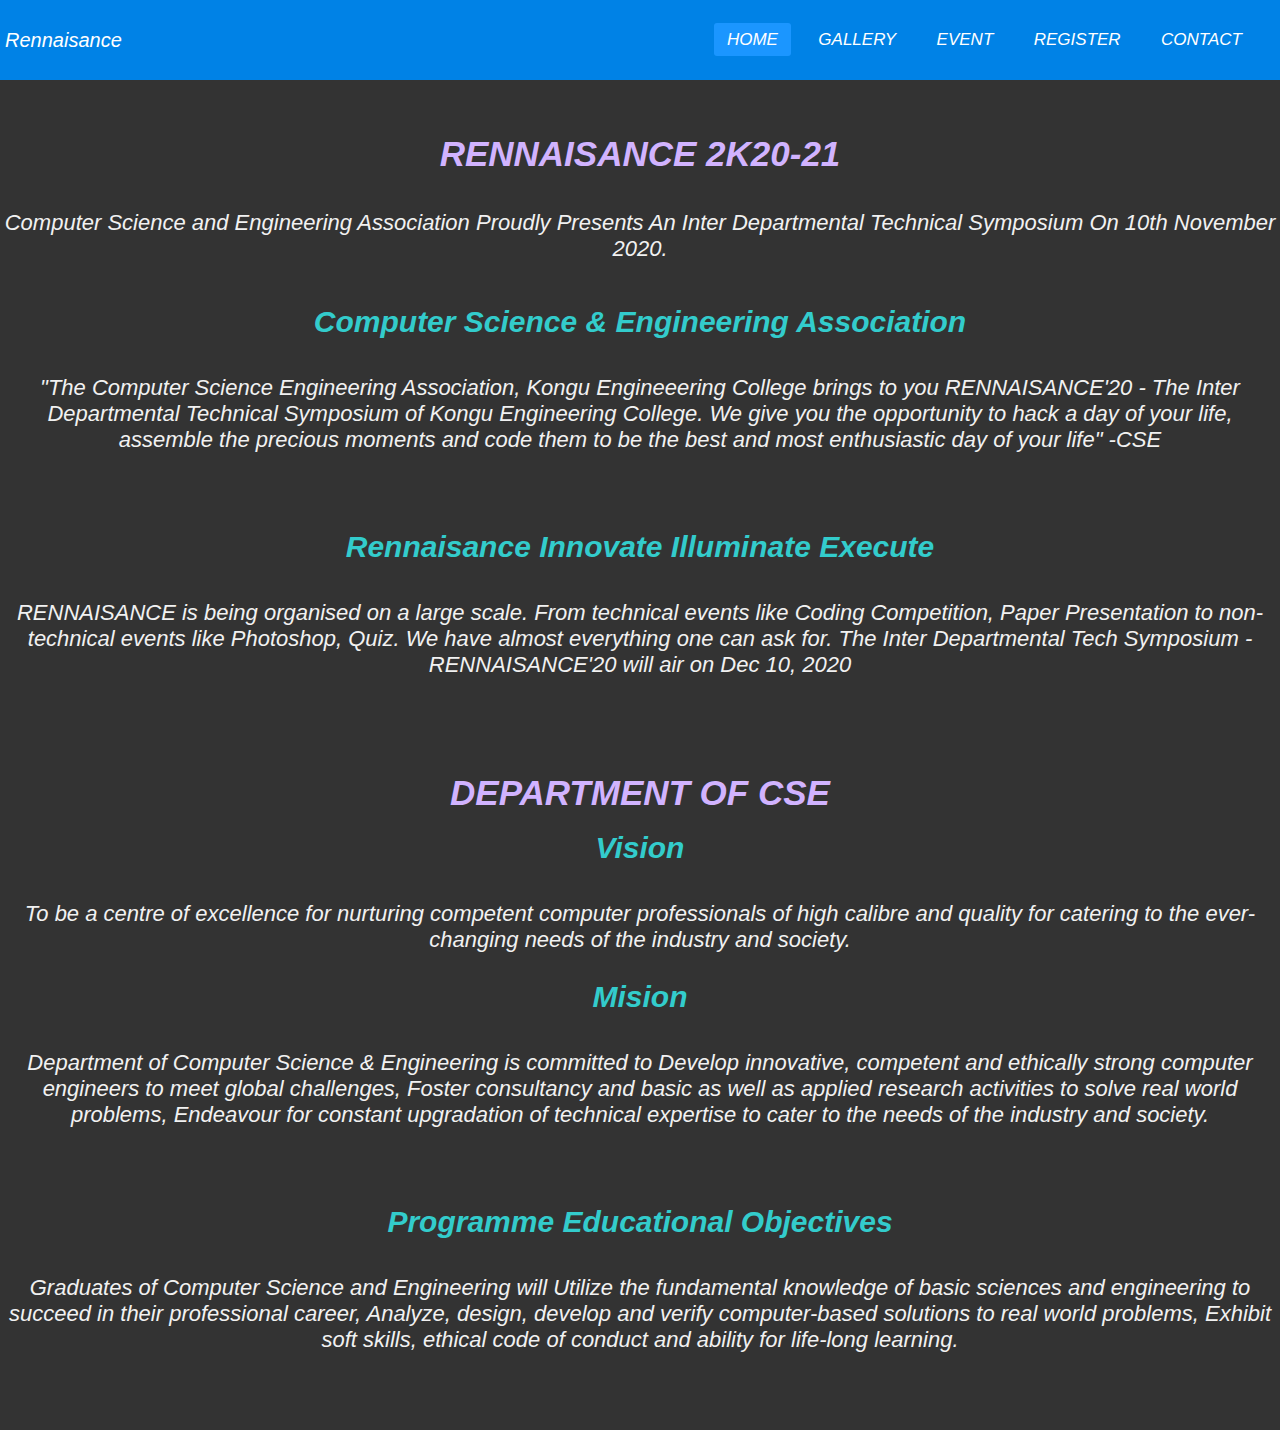
==== index.html @ 4bf6ba62 "Add files via upload" ====
<!DOCTYPE html>
<html>
<head>
  <meta charset="utf-8">
  <title>Rennaisance 2K20</title>
  <link rel="shortcut icon" type="image/png" href="kongu_logo.gif">
<meta name="viewport" content="width=device-width, initial-scale=1.0">
<link rel="stylesheet" href="restyle.css">
<link rel="stylesheet" type="text/css" href="https://stackpath.bootstrapcdn.com/font-awesome/4.7.0/css/font-awesome.min.css">

  <link rel="stylesheet" href="https://cdnjs.cloudflare.com/ajax/libs/font-awesome/4.7.0/css/font-awesome.min.css">
</head>
<body>
  <nav>
    <input type="checkbox" id="check">
    <label for="check" class="checkbtn">
      <i class="fa fa-bars"></i>
    </label>
    <a class="logo" href="renaissance.html" href="#logo">Rennaisance</a>
  <ul>
      <!-- <li><a  href="renaissance.html">Rennaisance'20 </a></li> -->
    <li><a class="active" href="#">Home </a></li>
     <li><a href="gallery.html">Gallery </a></li>
      <li><a href="event.html">Event </a></li>
       <li><a href="register.html">Register </a></li>
        <li><a href="contact.html">Contact</a></li>

  </ul>
  </nav>
  <section>
    <br>
    <br>
    <br><h1 style="text-align: center;font-family: 'Raleway',sans-serif;font-size: 35px;font-weight: bold; color:#d1b3ff "> RENNAISANCE 2K20-21</h1>
   <br>
   <br>
   <p style="text-align: center;font-size: 22px;"> Computer Science and Engineering Association Proudly Presents An Inter Departmental Technical Symposium On
   10th November 2020.</p>
  </section>
  <section>
   
    <h2 style="text-align: center; color: #33cccc ; font-weight: bolder;font-size: 30px;"> Computer Science & Engineering Association </h3>
      <br>
      <br>
    <p style="text-align: center; font-size: 22px ;margin: 0 0 10px;">

"The Computer Science Engineering Association, Kongu Engineeering College brings to you RENNAISANCE'20 - The Inter Departmental Technical Symposium of Kongu Engineering College. We give you the opportunity to hack a day of your life, assemble the precious moments and code them to be the best and most enthusiastic day of your life"
-CSE</p></section>
<section>
   <h2 style="text-align: center; color: #33cccc ; font-weight: bolder;font-size: 30px;"> Rennaisance
Innovate Illuminate Execute </h3>
      <br>
      <br>
  <p style="text-align: center; font-size: 22px ;margin: 0 0 10px;">
     RENNAISANCE is being organised on a large scale. From technical events like Coding Competition, Paper Presentation to non-technical events like Photoshop, Quiz. We have almost everything one can ask for.
The Inter Departmental Tech Symposium - RENNAISANCE'20 will air on Dec 10, 2020</p>
</section>
<section>
  <br><h1 style="text-align: center;font-family: 'Raleway',sans-serif;font-size: 35px;font-weight: bold; color:#d1b3ff "> DEPARTMENT OF CSE</h1>
   <br>
      <h2 style="text-align: center; color: #33cccc ; font-weight: bolder;font-size: 30px;">Vision</h3>
        <br>
      <br>
    <p style="text-align: center; font-size: 22px ;margin: 0 0 10px;">
    To be a centre of excellence for nurturing competent computer professionals of high calibre and quality for catering to the ever-changing needs of the industry and society.</p>
 </section>
<section> 
    <h2 style="text-align: center; color: #33cccc ; font-weight: bolder;font-size: 30px;">Mision</h3>
        <br>
      <br>
     <p style="text-align: center; font-size: 22px ;margin: 0 0 10px;">
      Department of Computer Science & Engineering is committed to
           
               Develop innovative, competent and ethically strong computer engineers to meet global challenges,
             Foster consultancy and basic as well as applied research activities to solve real world problems,
             Endeavour for constant upgradation of technical expertise to cater to the needs of the industry and society.
         
    </p>
</section>
<section>
    <h2 style="text-align: center; color: #33cccc ; font-weight: bolder;font-size: 30px;">Programme Educational Objectives</h3>
        <br>
      <br>
       <p style="text-align: center; font-size: 22px ;margin: 0 0 10px;">

        Graduates of Computer Science and Engineering will
           
              Utilize the fundamental knowledge of basic sciences and engineering to succeed in their professional career,
              Analyze, design, develop and verify computer-based solutions to real world problems,
              Exhibit soft skills, ethical code of conduct and ability for life-long learning.
           
       </p>
</section>
  <!--<section> Footer Example</section>-->
  <!-- <footer class="footer">
    <div class="footer-left">
      <h3>Rennaisance<span>2k20</span></h3>
      <div class="footer-links">
        <a href="#" class="link1">Home</a>
        <a href="#">About</a>
        <a href="#">Contact</a>
        <a href="#">Event</a>
        <a href="#">Register</a>
      </div>
      <p class="footer-company">
        Rennaisance @ 2020
        <br>
        <br>
        Powered By Innovative Inventors
      </p>
    </div>

     <div class="footer-center" style="margin-left: 150px;">
      <div>
        <i class="fa fa-map-marker"></i>
        <p><span>Kongu Engineering College</span> Perundurai , India</p>
      </div>
       <div>
        <i class="fa fa-phone"></i>
        <p>+91 9677993475</p>
      </div>
      <div>
        <i class="fa fa-envelope"></i>
        <p><a href="mailto:rennaisance2k20@kongu.edu">rennaisance2k20@kongu.edu</a></p>
      </div>    
      </div>
     <div class="footer-right">
      <p class="footer-company-about">
        <span>About The Rennaisance
        </span>
        "The Computer Science Engineering Association, Kongu Engineeering College brings to you Rennaisance'20 - The Inter Departmental Technical Symposium of Kongu Engineering College.
        Rennaisance is being organised on a large scale. From technical events like Coding Competition, Paper Presentation to non-technical events like Photoshop, Quiz. We have almost everything one can ask for.
      </p>
      <div class="footer-social">
        <a href="#"><i class="fa fa-facebook"></i></a>
        <a href="#"><i class="fa fa-twitter"></i></a>
        <a href="#"><i class="fa fa-linkedin"></i></a>
        <a href="#"><i class="fa fa-github"></i></a>

    </div>
  </footer> -->
</body>
</html>
---- restyle.css ----
*{
    padding: 0;
    margin: 0;
    text-decoration: none;
    list-style: none;
    box-sizing: border-box;
    }
    body{
    font-family: montserrat;
    }
    nav{
    background: #0082e6;
    height: 80px;
    width: 100%;
    }
    label.logo{
    color: white;
    font-size: 35px;
    line-height: 80px;
    padding: 0 100px;
    font-weight: bold;
    }
    nav ul{
    float: right;
    margin-right: 20px;
    }
    nav ul li{
    display: inline-block;
    line-height: 80px;
    margin: 0 5px;
    }
    nav ul li a{
    color: white;
    font-size: 17px;
    padding: 7px 13px;
    border-radius: 3px;
    text-transform: uppercase;
    }
    a.active,a.hover{
    background: #1b96ff;
    transition: .5s;
    
    }
    .checkbtn{
    font-size: 30px;
    color: white;
    float: right;
    line-height: 80px;
    margin-right: 40px;
    cursor: pointer;
    display: none;
    }
    #check{
    display: none;
    }
    @media  (max-width: 952px) {
      label.logo{
      font-size: 30px;
      padding-left: 50px;
    
      }
      nav ul li a{
      font-size: 16px;}
      }
     @media  (max-width: 858px) {  
      .checkbtn{
      display: block;
      }
      ul{
      position: fixed;
      width: 100%;
      height: 100vh;
      background: #2c3e50;
      top: 80px;
      left: -100%;
      text-align: center;
      transition: all .5s;
      }
      nav ul li{
      display: block;
      margin: 50px 0;
      line-height: 30px;
      }
       nav ul li a{
        font-size: 20px;
       }
       a:hover,a.active{
    background: none;
    color: #0082e6;
    
    }
    #check:checked ~ ul{
      left: 0;
    }
    }
    /*section{
    
    background: url("IT_Park.JPG") no-repeat fixed center;
    background-size: cover;
    height: calc(100vh - 80px);
    }*/
    
    section{
    width: 100%;
    background: #333;
    display: inline-block;
    height: 25vh;
    text-align: center;
    padding: 0;
    
    font-size: normal;
    color: #f1f1f1;
    /*font-weight: 700;
    text-decoration: underline;
    font-family: 'Raleway',sans-serif;*/
    }
    
    .footer{
    background: #666;width: 100%;
    box-sizing: border-box;
    text-align: left;
    font-size: 16px;
    font-weight: 500;
    padding: 55px 50px;
    
    }
    .footer .footer-left,
    .footer .footer-center,
    .footer .footer-right{
    display: inline-block;
    vertical-align: top;
    }
    .footer h3{
    color: #fff;
    font-size: 36px;
    font-family: 'Raleway',sans-serif;
    font-weight: 400;
    margin: 0;
    }
    .footer h3 span{
    color: lightseagreen;
    }
    .footer .footer-links{
    color: #fff;
    margin: 20px 0 12px;
    padding: 0;
    }
    .footer .footer-links a{
    display: inline-block;
    line-height: 1.8;
    font-weight: 400;
    text-decoration: none;
    color: inherit;
    font-family: 'Raleway',sans-serif;
    margin-right: 8px;
    }
    .footer .footer-company{
    color: #222;
    font-size: 14px;
    font-weight: normal;
    margin: 0;
    font-family: 'Raleway',sans-serif;
    }
    .footer .footer-center{
    width: 35%;
    }
    .footer .footer-center i{
    width: 36px;
    height: 36px;
    border-radius: 50%;
    text-align: center;
    line-height: 36px;
    margin: 10px 15px;
    vertical-align: middle;background: #33383b;
    font-size: 22px;
    }
    .footer .footer-center i.fa-envelope{
    font-size: 18px;
    line-height: 34px;
    
    }
    .footer .footer-center p{
    display: inline-block;
    color: #fff;
    font-weight: normal;
    vertical-align: middle;
    margin: 0;
        font-family: 'Raleway',sans-serif;
    }
    .footer .footer-center p a{
    color: lightseagreen;
    text-decoration: none;
    }
    .footer .footer-center p span{
    display: block;
    font-weight: normal;font-size: 14px;
    line-height: 2;
    }
    .footer .footer-links a:before{
    content: "|";
    font-weight: normal;
    font-size: 20px;
    color: #fff;
    display: inline-block;padding-right: 5px;
    left: 0;
    }
    .footer .footer-links .link1:before{
    content: none;
    }
    .footer .footer-right{
    width: 20%;
    }
    .footer .footer-company-about{
    line-height: 20px;
    color: #92999f;
    font-size: 14px;
    font-weight: normal;
    margin: 0;
    font-family: 'Raleway',sans-serif;
    }
    .footer .footer-company-about span{
    display: block;
    color: #fff;
    font-size: 16px;
    font-weight: normal;
    margin-bottom: 20px;
    font-family: 'Raleway',sans-serif;
    }
    .footer .footer-social{
    margin-top: 20px;
    }
    .footer .footer-social a{
    display: inline-block;
    width: 36px;
    height: 36px;
    background: #33383b;
    font-size: 20px;
    line-height: 36px;
    text-align: center;
    color: #fff;
    margin-right: 3px;
    margin-bottom: 5px;
    }
    @media (max-width: 880px)
    {
    .footer{
    font-size: 14px;
    font-family: 'Raleway',sans-serif;
    }
    .footer .footer-left,
    .footer .footer-center,
    .footer .footer-right{
    display: inline-block;
    width: 100%;
    margin-bottom: 40px;
    text-align: center;
    vertical-align: top;
    }
    .footer .footer-center{
    margin-left: 0;
    }
    }
    .even{
    margin:0;
    position: absolute;
    top:75%;
    left:50%;
    -ms-transform: translate(-50%,-50%);
    transform: translate(-50%,-50%);
    }
    .eve{
     
      background-color:red;
      border-radius: 50%;
      border:2px solid black;
      color:white;
      padding:50px 50px;
      transition-duration:0.5s ;
      font-size: medium;
      cursor: pointer;
      display: inline-block;
      text-align: center;
      width: 50%;
      box-shadow: 0 8px 16px 0 rgba(0, 0, 0, 0.5),0 6px 20px 0 rgba(0, 0, 0, 0.20);
    }
    .eve:hover{
      background-color: turquoise;
      color:black;
    }
    .state{
      background-image: url("pexels-lumn-399161.jpg");
      display: none; 
        position: fixed; 
        z-index: 1; 
        left: 0;
        top: 0;
        width: 100%; 
        height: 100%; 
        overflow: auto; 
        padding-top: 50px;
        background-attachment: fixed;
        background-repeat: no-repeat;
        background-size: cover;
    }
    .welcome{
    width: 100%;
    background: #333;
    display: inline-block;
    height: 50vh;
    text-align: center;
    padding: 50px;
    text-decoration: underline;
    font-size: 68px;
    color: #229c9c;
    font-weight: 700;
    font-family: 'Raleway',sans-serif;
    animation:text 2s 100;
    }
    @keyframes text{
      0%{
        color:#333;
        margin-bottom: -40px;
      }
      30%{
        letter-spacing: 8px;
        margin-bottom: -40px;
      }
      85%{
        letter-spacing: 5px;
        margin-bottom: -40px;
      }
    }    
    body {
        margin: 0;
        font-family: Arial, Helvetica, sans-serif;
        font-style: italic;
      }
      
      
      a.logo{
        float:left;
        display: inline-block;
    line-height: 80px;
    margin: 0 5px;
    font-size: 20px;
    color: white;
    }
      .content{
        text-align:justify;
        position: relative;
        width: 400px;
        left:35%;
        border: 3px solid #4d373b;
        font-weight:500;
        font-size:large;
        font-family: 'Segoe UI', Tahoma, Geneva, Verdana, sans-serif ;
        background-image: url(project_management-100536263-primary.idge.jpg);
        background-size: cover;
      }
      .register{
        text-align:center;
        position: relative;
        width: 400px;
        left:35%;
        border: 3px solid #4d373b;
        font-weight:500;
        font-size:large;
        font-family: 'Segoe UI', Tahoma, Geneva, Verdana, sans-serif ;
        background-color: tan;
        animation: example 2s infinite alternate;
      }
      @keyframes example{
          0%   {background-color: rgb(175, 177, 62);}
          25%  {background-color: rgb(98, 197, 204);}
          50%  {background-color: rgb(70, 204, 76);}
          100% {background-color: rgb(219, 117, 189);
      }
      }
      .csea{
        color:  #321640;
        text-align: center;
        font-size: 40px;
      
      }
       .register a:link {
          color:palegreen;
        }
       .register a:visited {
          color: green;
        }
        .register a:hover {
          color: rgb(255, 128, 105);
        }
        .register a:active {
          color: blue;
        }
      .cse{
        color:  1px solid black;
        font-size: 17px;
        text-align: left; 
        background-position:  left top;
        background-repeat: no-repeat, repeat;
        padding: 15px;
        background-attachment: fixed;
        background-size: cover;
        font-size: 20px;
        color:maroon ;
      }
       img{
        position: relative;
       margin-right: 5px;
        width:25%;
        height:35%;
        left:100px;
        max-width:100%;
      } 
      h3{
        font-family: inherit;
        color: red;
        font-size: 30px;
      }
      
      body{ 
        background-repeat: no-repeat;
        background-attachment: fixed;  
        background-size: cover;
       
      background-image: url("kelli-tungay-2LJ4rqK2qfU-unsplash.jpg");
      }
      .about body{
        background-image: url("pexels-lumn-399161.jpg");
      }
      /*.heroimage{
         position: absolute;
          top:100px;
          color: red;
          font-size: 60px;
          margin : 20px;
          background-color: chartreuse;
          position: relative;
      } */
      .csea body {
           padding:0;
          margin:100px;
          overflow:visible;
        height:100%;
       
      }
      canvas {
          padding:0;
          margin:0;
      }
      div.btnbg {
          position:fixed;
          left:0;
          top:0;
      }
      .back-image{
        background-image: url();
      }
     
      
       .container {
          max-width:400px;
          width:100%;
          margin:0 auto;
        position:relative;
      } 
      
      #contact input[type="text"], #contact input[type="email"], #contact input[type="tel"], #contact input[type="url"], #contact textarea, #contact button[type="submit"] { font:400 12px/16px "Open Sans", Helvetica, Arial, sans-serif; }
      
      
      #contact h3 {
          color: rgb(214, 72, 54);
          display: block;
          font-size: 30px;
          font-weight: 400;
      }
      
      #contact h4 {
          margin:5px 0 15px;
          display:block;
          font-size:13px;
      }
      
      fieldset {
          border: medium none !important;
          margin: 0 0 10px;
          min-width: 100%;
          padding: 0;
          width: 100%;
      }
      
      #contact input[type="text"], #contact input[type="email"], #contact input[type="tel"], #contact input[type="url"], #contact textarea {
          width:100%;
          border:1px solid #CCC;
          background:#FFF;
          margin:0 0 5px;
          padding:10px;
      }
      
      #contact input[type="text"]:hover, #contact input[type="email"]:hover, #contact input[type="tel"]:hover, #contact input[type="url"]:hover, #contact textarea:hover {
          -webkit-transition:border-color 0.3s ease-in-out;
          -moz-transition:border-color 0.3s ease-in-out;
          transition:border-color 0.3s ease-in-out;
          border:1px solid #AAA;
      }
      
      #contact textarea {
          height:100px;
          max-width:100%;
        resize:none;
      }
      
      #contact button[type="submit"] {
          cursor:pointer;
          width:100%;
          border:none;
          background:#0CF;
          color:#FFF;
          margin:0 0 5px;
          padding:10px;
          font-size:15px;
      }
      
      #contact button[type="submit"]:hover {
          background:#09C;
          -webkit-transition:background 0.3s ease-in-out;
          -moz-transition:background 0.3s ease-in-out;
          transition:background-color 0.3s ease-in-out;
      }
      
      #contact button[type="submit"]:active { box-shadow:inset 0 1px 3px rgba(0, 0, 0, 0.5); }
      
      #contact input:focus, #contact textarea:focus {
          outline:0;
          border:1px solid #999;
      }
     
      input[type=text], input[type=password] {
        width: 100%;
        padding: 15px;
        margin: 5px 0 22px 0;
        display: inline-block;
        border: none;
        background: #f1f1f1;
      }
      
      /* Add a background color when the inputs get focus */
      input[type=text]:focus, input[type=password]:focus {
        background-color: #ddd;
        outline: none;
      }
      
      /* Set a style for all buttons */
      button {
        background-color:#817f7f;
        color: black;
        padding: 14px 20px;
        margin: 8px 0;
        border: none;
        cursor: pointer;
        width: 100%;
        opacity: 0.9;
      }
      
      button:hover {
        opacity:0.5;
      }
      
      /* Extra styles for the cancel button */
      .cancelbtn {
        padding: 14px 20px;
        background-color: #f44336;
      }
      
      /* Float cancel and signup buttons and add an equal width */
      .cancelbtn, .signupbtn {
        float: left;
        width: 50%;
        background-color:midnightblue;
        border: black;
        border-spacing: 2px;
      }
      
      /* Add padding to container elements */
      .container {
        padding: 16px;
      }
      
      /* The Modal (background) */
      .modal {
        display: none; /* Hidden by default */
        position: fixed; /* Stay in place */
        z-index: 1; /* Sit on top */
        left: 0;
        top: 0;
        width: 100%; /* Full width */
        height: 100%; /* Full height */
        overflow: auto; /* Enable scroll if needed */
        background-color: #f0f2f7;
        padding-top: 50px;
      }
      
      /* Modal Content/Box */
      .modal-content {
        background-image:linear-gradient(to right, rgba(247, 246, 252, 0), rgb(128, 197, 243));
         margin: 5% auto 15% auto; /* 5% from the top, 15% from the bottom and centered */
        border: 1px solid white; 
        width: 80%; /* Could be more or less, depending on screen size */
      }
      
      /* Style the horizontal ruler */
      hr {
        border: 1px solid #f1f1f1;
        margin-bottom: 25px;
      }
       
      /* The Close Button (x) */
      .close {
        position: absolute;
        right: 35px;
        top: 15px;
        font-size: 40px;
        font-weight: bold;
        color: #aa2a2a;
      }
      
      .close:hover,
      .close:focus {
        color: #f44336;
        cursor: pointer;
      }
      
      /* Clear floats */
      .clearfix::after {
        content: "";
        clear: both;
        display: table;
      }
      
      /* Change styles for cancel button and signup button on extra small screens */
      @media screen and (max-width: 300px) {
        .cancelbtn, .signupbtn {
           width: 100%;
        }
      }
      input[type=text], input[type=password] {
        width: 100%;
        padding: 12px 20px;
        margin: 8px 0;
        display: inline-block;
        border: 1px solid #ccc;
        box-sizing: border-box;
      }
      /* Center the image and position the close button */
      .imgcontainer {
        text-align: center;
        margin: 24px 0 12px 0;
        position: relative;
      }
      
      img.avatar {
        width: 20%;
        border-radius: 25%;
      }
      
      .container {
        padding: 16px;
      }
      
      span.psw {
        float: right;
        padding-top: 16px;
      }
      
      /* The Close Button (x) */
      .close {
        position: absolute;
        right: 25px;
        top: 0;
        color: #000;
        font-size: 35px;
        font-weight: bold;
      }
      
      .close:hover,
      .close:focus {
        color: red;
        cursor: pointer;
      }
      
      /* Add Zoom Animation */
      .animate {
        -webkit-animation: animatezoom 0.6s;
        animation: animatezoom 0.6s
      }
      
      @-webkit-keyframes animatezoom {
        from {-webkit-transform: scale(0)} 
        to {-webkit-transform: scale(1)}
      }
        
      @keyframes animatezoom {
        from {transform: scale(0)} 
        to {transform: scale(1)}
      }
      
      /* Change styles for span and cancel button on extra small screens */
      @media screen and (max-width: 300px) {
        span.psw {
           display: block;
           float: none;
        }
        .cancelbtn {
           width: 100%;
        }
      }
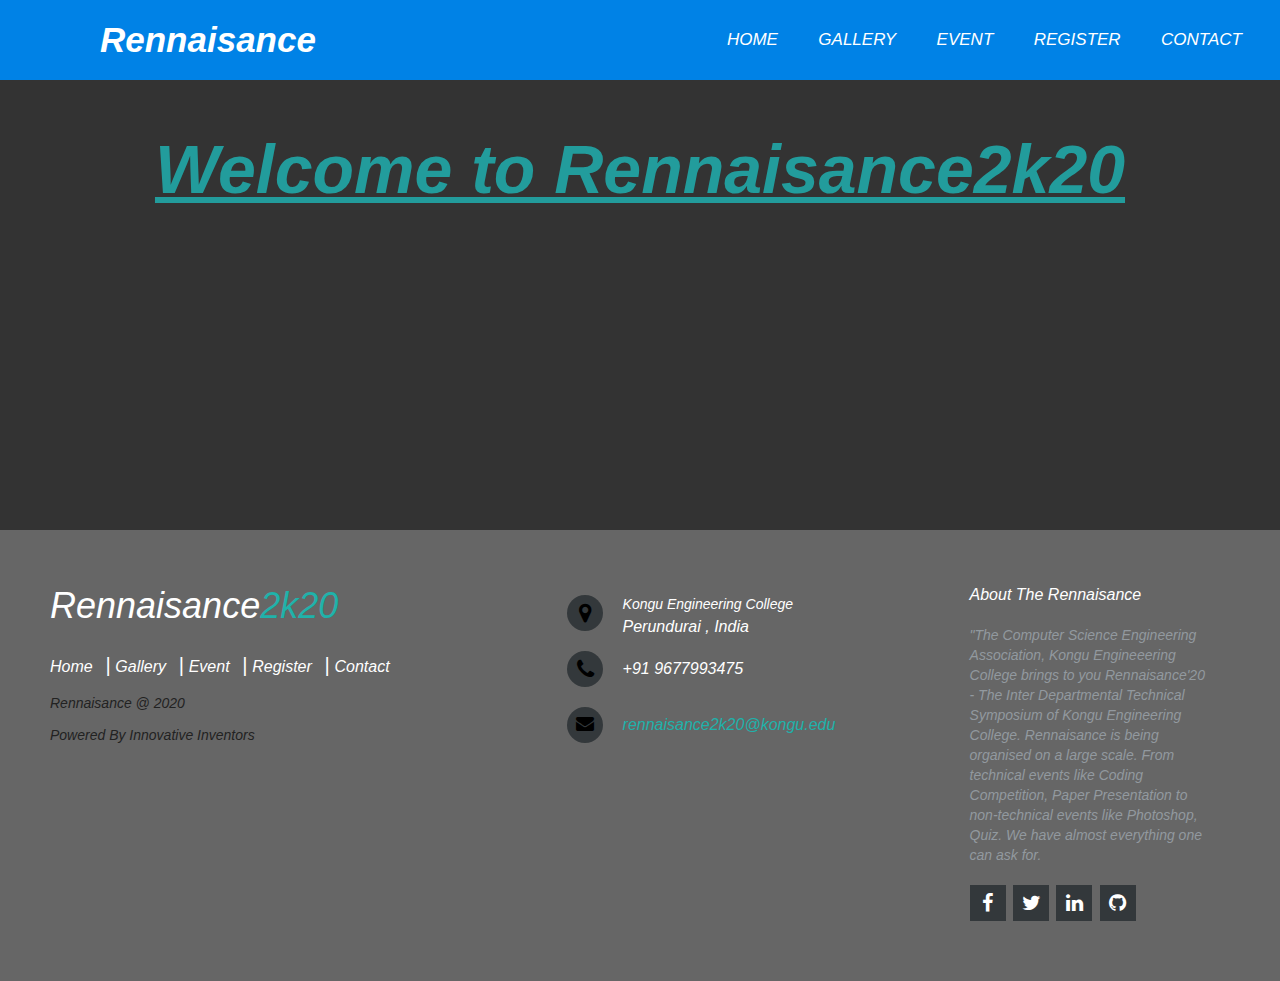
==== commit 2e57d960: "Rename renaissance.html to index.html" ====
--- a/index.html
+++ b/index.html
@@ -1,25 +1,24 @@
 <!DOCTYPE html>
 <html>
-<head>
-  <meta charset="utf-8">
-  <title>Rennaisance 2K20</title>
-  <link rel="shortcut icon" type="image/png" href="kongu_logo.gif">
-<meta name="viewport" content="width=device-width, initial-scale=1.0">
-<link rel="stylesheet" href="restyle.css">
-<link rel="stylesheet" type="text/css" href="https://stackpath.bootstrapcdn.com/font-awesome/4.7.0/css/font-awesome.min.css">
-
-  <link rel="stylesheet" href="https://cdnjs.cloudflare.com/ajax/libs/font-awesome/4.7.0/css/font-awesome.min.css">
-</head>
+  <head>
+    <meta charset="utf-8">
+    <title>Rennaisance 2K20</title>
+    <link rel="shortcut icon" type="image/png" href="kongu_logo.gif">
+  <meta name="viewport" content="width=device-width, initial-scale=1.0">
+  <link rel="stylesheet" href="restyle.css">
+  <link rel="stylesheet" type="text/css" href="https://stackpath.bootstrapcdn.com/font-awesome/4.7.0/css/font-awesome.min.css">
+  
+    <link rel="stylesheet" href="https://cdnjs.cloudflare.com/ajax/libs/font-awesome/4.7.0/css/font-awesome.min.css">
+  </head>
 <body>
   <nav>
     <input type="checkbox" id="check">
     <label for="check" class="checkbtn">
-      <i class="fa fa-bars"></i>
+      <i class="fas fa-bars"></i>
     </label>
-    <a class="logo" href="renaissance.html" href="#logo">Rennaisance</a>
+  <label class="logo">Rennaisance </label>
   <ul>
-      <!-- <li><a  href="renaissance.html">Rennaisance'20 </a></li> -->
-    <li><a class="active" href="#">Home </a></li>
+    <li><a  href="index1.html">Home </a></li>
      <li><a href="gallery.html">Gallery </a></li>
       <li><a href="event.html">Event </a></li>
        <li><a href="register.html">Register </a></li>
@@ -27,79 +26,18 @@
 
   </ul>
   </nav>
-  <section>
-    <br>
-    <br>
-    <br><h1 style="text-align: center;font-family: 'Raleway',sans-serif;font-size: 35px;font-weight: bold; color:#d1b3ff "> RENNAISANCE 2K20-21</h1>
-   <br>
-   <br>
-   <p style="text-align: center;font-size: 22px;"> Computer Science and Engineering Association Proudly Presents An Inter Departmental Technical Symposium On
-   10th November 2020.</p>
-  </section>
-  <section>
-   
-    <h2 style="text-align: center; color: #33cccc ; font-weight: bolder;font-size: 30px;"> Computer Science & Engineering Association </h3>
-      <br>
-      <br>
-    <p style="text-align: center; font-size: 22px ;margin: 0 0 10px;">
-
-"The Computer Science Engineering Association, Kongu Engineeering College brings to you RENNAISANCE'20 - The Inter Departmental Technical Symposium of Kongu Engineering College. We give you the opportunity to hack a day of your life, assemble the precious moments and code them to be the best and most enthusiastic day of your life"
--CSE</p></section>
-<section>
-   <h2 style="text-align: center; color: #33cccc ; font-weight: bolder;font-size: 30px;"> Rennaisance
-Innovate Illuminate Execute </h3>
-      <br>
-      <br>
-  <p style="text-align: center; font-size: 22px ;margin: 0 0 10px;">
-     RENNAISANCE is being organised on a large scale. From technical events like Coding Competition, Paper Presentation to non-technical events like Photoshop, Quiz. We have almost everything one can ask for.
-The Inter Departmental Tech Symposium - RENNAISANCE'20 will air on Dec 10, 2020</p>
-</section>
-<section>
-  <br><h1 style="text-align: center;font-family: 'Raleway',sans-serif;font-size: 35px;font-weight: bold; color:#d1b3ff "> DEPARTMENT OF CSE</h1>
-   <br>
-      <h2 style="text-align: center; color: #33cccc ; font-weight: bolder;font-size: 30px;">Vision</h3>
-        <br>
-      <br>
-    <p style="text-align: center; font-size: 22px ;margin: 0 0 10px;">
-    To be a centre of excellence for nurturing competent computer professionals of high calibre and quality for catering to the ever-changing needs of the industry and society.</p>
- </section>
-<section> 
-    <h2 style="text-align: center; color: #33cccc ; font-weight: bolder;font-size: 30px;">Mision</h3>
-        <br>
-      <br>
-     <p style="text-align: center; font-size: 22px ;margin: 0 0 10px;">
-      Department of Computer Science & Engineering is committed to
-           
-               Develop innovative, competent and ethically strong computer engineers to meet global challenges,
-             Foster consultancy and basic as well as applied research activities to solve real world problems,
-             Endeavour for constant upgradation of technical expertise to cater to the needs of the industry and society.
-         
-    </p>
-</section>
-<section>
-    <h2 style="text-align: center; color: #33cccc ; font-weight: bolder;font-size: 30px;">Programme Educational Objectives</h3>
-        <br>
-      <br>
-       <p style="text-align: center; font-size: 22px ;margin: 0 0 10px;">
-
-        Graduates of Computer Science and Engineering will
-           
-              Utilize the fundamental knowledge of basic sciences and engineering to succeed in their professional career,
-              Analyze, design, develop and verify computer-based solutions to real world problems,
-              Exhibit soft skills, ethical code of conduct and ability for life-long learning.
-           
-       </p>
-</section>
+     <p class="welcome">Welcome to Rennaisance2k20</p> 
+  
   <!--<section> Footer Example</section>-->
-  <!-- <footer class="footer">
+  <footer class="footer">
     <div class="footer-left">
       <h3>Rennaisance<span>2k20</span></h3>
       <div class="footer-links">
-        <a href="#" class="link1">Home</a>
-        <a href="#">About</a>
-        <a href="#">Contact</a>
-        <a href="#">Event</a>
-        <a href="#">Register</a>
+        <a href="index1.html" class="link1">Home</a>
+        <a href="gallery.html">Gallery</a>
+        <a href="event.html">Event</a>
+        <a href="register.html">Register</a>
+        <a href="contact.html">Contact</a>
       </div>
       <p class="footer-company">
         Rennaisance @ 2020
@@ -135,8 +73,8 @@
         <a href="#"><i class="fa fa-twitter"></i></a>
         <a href="#"><i class="fa fa-linkedin"></i></a>
         <a href="#"><i class="fa fa-github"></i></a>
-
     </div>
-  </footer> -->
+    </div>
+  </footer>
 </body>
-</html>+</html>
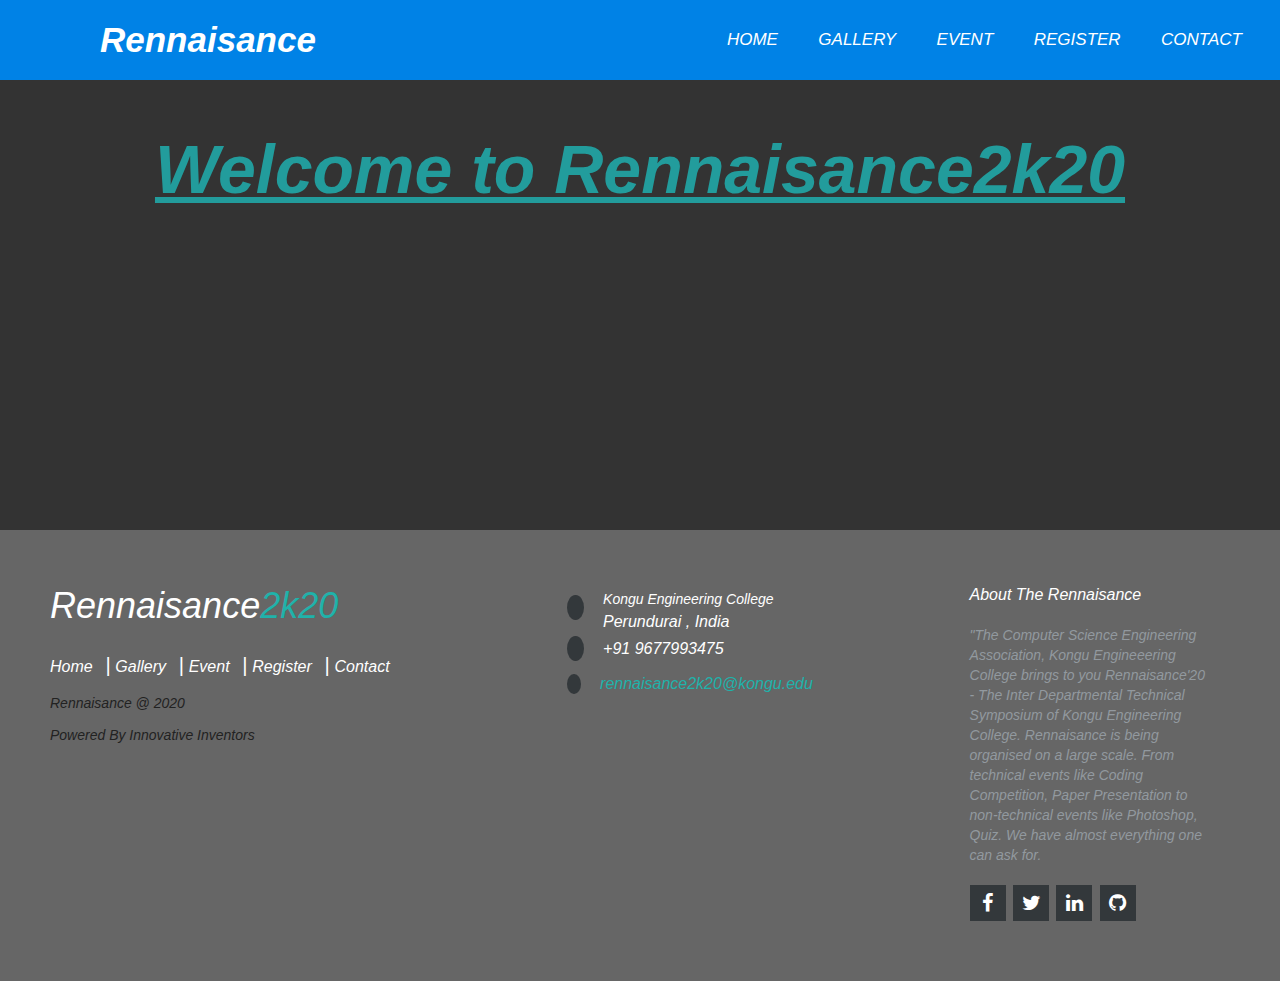
==== commit 94464956: "Update index.html" ====
--- a/index.html
+++ b/index.html
@@ -49,15 +49,15 @@
 
      <div class="footer-center" style="margin-left: 150px;">
       <div>
-        <i class="fa fa-map-marker"></i>
+        <i class="fas fa-map-marker"></i>
         <p><span>Kongu Engineering College</span> Perundurai , India</p>
       </div>
        <div>
-        <i class="fa fa-phone"></i>
+        <i class="fas fa-phone"></i>
         <p>+91 9677993475</p>
       </div>
       <div>
-        <i class="fa fa-envelope"></i>
+        <i class="fas fa-envelope"></i>
         <p><a href="mailto:rennaisance2k20@kongu.edu">rennaisance2k20@kongu.edu</a></p>
       </div>    
       </div>
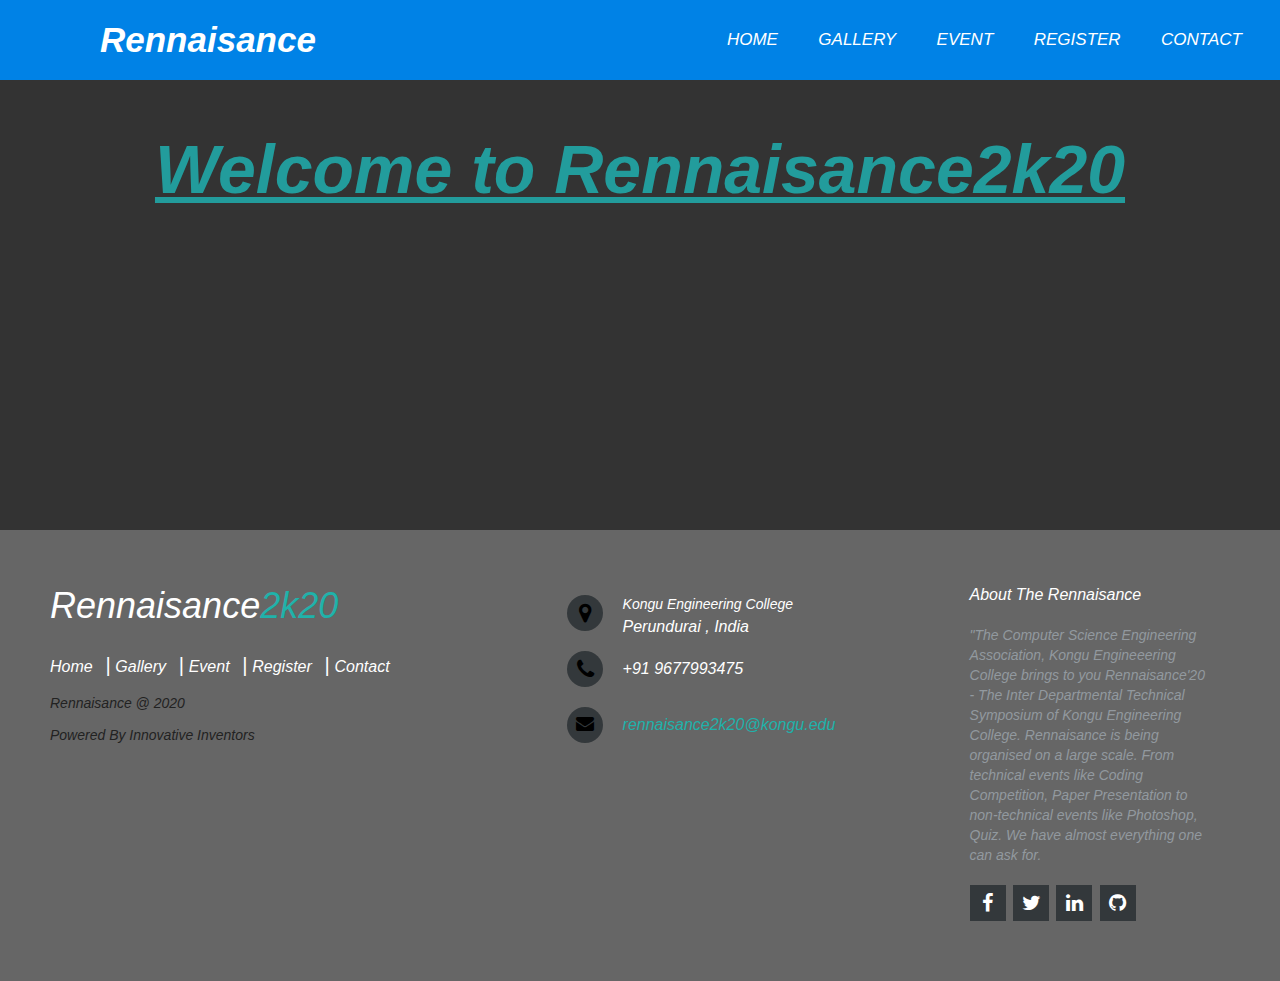
==== commit a67aff50: "Update index.html" ====
--- a/index.html
+++ b/index.html
@@ -49,15 +49,15 @@
 
      <div class="footer-center" style="margin-left: 150px;">
       <div>
-        <i class="fas fa-map-marker"></i>
+        <i class="fa fa-map-marker"></i>
         <p><span>Kongu Engineering College</span> Perundurai , India</p>
       </div>
        <div>
-        <i class="fas fa-phone"></i>
+        <i class="fa fa-phone"></i>
         <p>+91 9677993475</p>
       </div>
       <div>
-        <i class="fas fa-envelope"></i>
+        <i class="fa fa-envelope"></i>
         <p><a href="mailto:rennaisance2k20@kongu.edu">rennaisance2k20@kongu.edu</a></p>
       </div>    
       </div>
